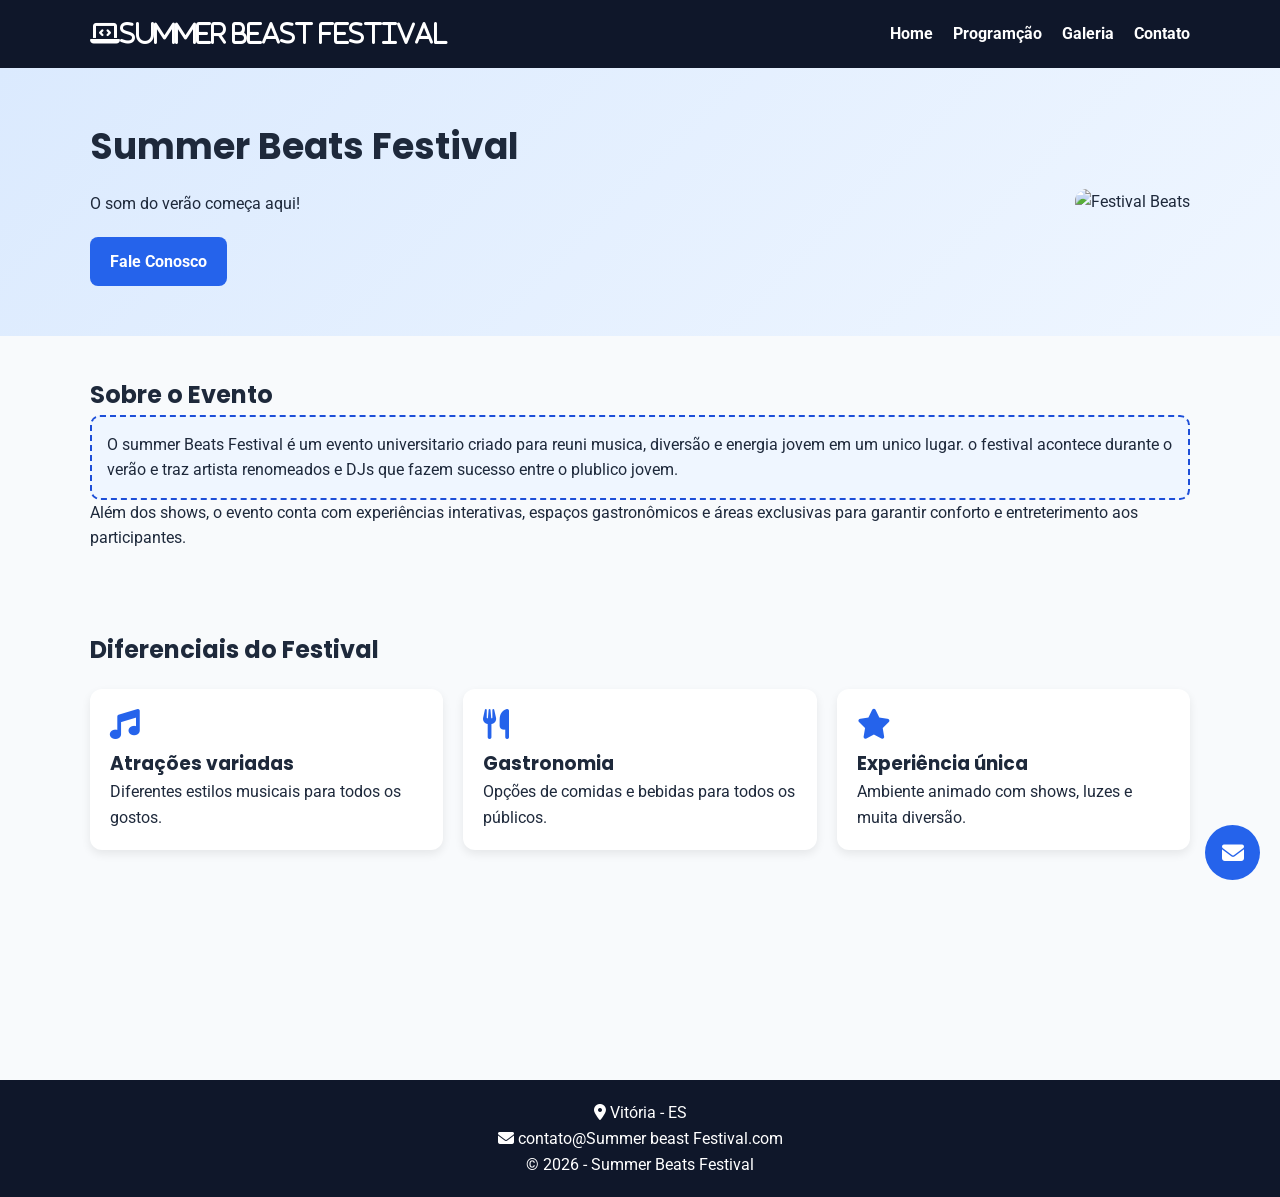
==== index.html @ 5d7d7f56 "CSS, Layout Responsivo e Formulários" ====
<!DOCTYPE html>
<html lang="pt-BR">
<head>
  <meta charset="UTF-8">
  <meta name="viewport" content="width=device-width, initial-scale=1.0">
  <title>Summer beast Festival</title>

  <!-- Google Fonts -->
  <link rel="preconnect" href="https://fonts.googleapis.com">
  <link rel="preconnect" href="https://fonts.gstatic.com" crossorigin>
  <link href="https://fonts.googleapis.com/css2?family=Poppins:wght@400;600;700&family=Roboto:wght@400;500&display=swap" rel="stylesheet">

  <!-- Font Awesome -->
  <link rel="stylesheet" href="https://cdnjs.cloudflare.com/ajax/libs/font-awesome/6.5.0/css/all.min.css">

  <!-- CSS Externo -->
  <link rel="stylesheet" href="style.css">

  <!-- CSS Interno -->
  <style>
    .destaque-interno {
      border: 2px dashed #1d4ed8;
      padding: 15px;
      border-radius: 10px;
      background-color: #eff6ff;
    }
  </style>
</head>
<body>

  <header id="menu">
    <div class="container nav">
      <h1 class="logo"><i class="fa-solid fa-laptop-code">Summer beast Festival</i> </h1>
      <nav>
        <ul class="menu-lista">
          <li><a href="index.html">Home</a></li>
          <li><a href="pagina2.html">Programção</a></li>
          <li><a href="pagina3.html">Galeria</a></li>
          <li><a href="contato.html">Contato</a></li>
        </ul>
      </nav>
    </div>
  </header>

  <section class="hero">
    <div class="container hero-conteudo">
      <div>
        <h2>Summer Beats Festival</h2>
        <p>
          O som do verão começa aqui!
        </p>
        <a href="contato.html" class="botao">Fale Conosco</a>
      </div>
      <div class="hero-box">
        <img src="https://img.cancaonova.com/cnimages/canais/uploads/sites/11/2024/09/Summer-Beats-FotoDivulgacao.jpg" alt="Festival Beats">
      </div>
    </div>
  </section>

  <main class="container">
    <section class="secao">
      <h2>Sobre o Evento</h2>
      <p class="destaque-interno">
         O summer Beats Festival é um evento universitario criado para reuni musica, diversão e energia jovem em um unico lugar.
            o festival acontece durante o verão e traz artista renomeados e DJs que fazem sucesso entre o plublico jovem.
      </p>
      <p>
        Além dos shows, o evento conta com experiências interativas, espaços gastronômicos e áreas exclusivas para garantir conforto e entreterimento aos participantes.
      </p>
    </section>

    <section class="secao">
  <h2>Diferenciais do Festival</h2>
  
  <div class="cards">
    
    <div class="card">
      <i class="fa-solid fa-music icone-card"></i>
      <h3>Atrações variadas</h3>
      <p>Diferentes estilos musicais para todos os gostos.</p>
    </div>

    <div class="card">
      <i class="fa-solid fa-utensils icone-card"></i>
      <h3>Gastronomia</h3>
      <p>Opções de comidas e bebidas para todos os públicos.</p>
    </div>

    <div class="card">
      <i class="fa-solid fa-star icone-card"></i>
      <h3>Experiência única</h3>
      <p>Ambiente animado com shows, luzes e muita diversão.</p>
    </div>

  </div>
</section>
  </main>

  <a href="contato.html" class="botao-fixo">
    <i class="fa-solid fa-envelope"></i>
  </a>

  <footer id="rodape">
    <p><i class="fa-solid fa-location-dot"></i> Vitória - ES</p>
    <p><i class="fa-solid fa-envelope"></i> contato@Summer beast Festival.com</p>
    <p>&copy; 2026 - Summer Beats Festival </p>
  </footer>

</body>
</html>
---- style.css ----
* {
  margin: 0;
  padding: 0;
  box-sizing: border-box;
}

body {
  font-family: 'Roboto', sans-serif;
  background-color: #f8fafc;
  color: #1e293b;
  line-height: 1.6;
}

h1, h2, h3 {
  font-family: 'Poppins', sans-serif;
}

.container {
  width: 90%;
  max-width: 1100px;
  margin: auto;
}

#menu {
  background-color: #0f172a;
  color: white;
  padding: 15px 0;
  position: sticky;
  top: 0;
  z-index: 1000;
}

.logo {
  font-size: 24px;
}

.nav {
  display: flex;
  justify-content: space-between;
  align-items: center;
  gap: 20px;
}

.menu-lista {
  list-style: none;
  display: flex;
  gap: 20px;
}

.menu-lista a {
  color: white;
  text-decoration: none;
  font-weight: bold;
}

.menu-lista a:hover {
  color: #60a5fa;
}

.hero {
  background: linear-gradient(135deg, #dbeafe, #eff6ff);
  padding: 50px 0;
}

.hero-conteudo {
  display: flex;
  justify-content: space-between;
  align-items: center;
  gap: 30px;
  flex-wrap: wrap;
}

.hero-conteudo h2 {
  font-size: 36px;
  margin-bottom: 15px;
}

.hero-conteudo p {
  margin-bottom: 20px;
}

.hero-box img {
  width: 100%;
  max-width: 400px;
  border-radius: 12px;
}

.botao {
  display: inline-block;
  background-color: #2563eb;
  color: white;
  text-decoration: none;
  padding: 12px 20px;
  border-radius: 8px;
  font-weight: bold;
}

.botao:hover {
  background-color: #1d4ed8;
}

.secao {
  padding: 40px 0;
}

.cards {
  display: flex;
  gap: 20px;
  flex-wrap: wrap;
  margin-top: 20px;
}

.card {
  background-color: white;
  border-radius: 12px;
  padding: 20px;
  flex: 1 1 300px;
  box-shadow: 0 4px 10px rgba(0,0,0,0.08);
}

.card img {
  width: 100%;
  height: 200px;
  object-fit: cover;
  border-radius: 10px;
  margin-bottom: 15px;
}

.icone-card {
  font-size: 30px;
  color: #2563eb;
  margin-bottom: 10px;
}

.tabela-servicos {
  width: 100%;
  border-collapse: collapse;
  margin-top: 20px;
  background-color: white;
}

.tabela-servicos th,
.tabela-servicos td {
  border: 1px solid #cbd5e1;
  padding: 12px;
  text-align: left;
}

.tabela-servicos th {
  background-color: #2563eb;
  color: white;
}

.grid-servicos {
  display: grid;
  grid-template-columns: repeat(auto-fit, minmax(200px, 1fr));
  gap: 20px;
  margin-top: 20px;
}

.box-grid {
  background-color: #e2e8f0;
  padding: 25px;
  text-align: center;
  border-radius: 10px;
  font-weight: bold;
}

.formulario {
  background-color: white;
  padding: 25px;
  border-radius: 12px;
  box-shadow: 0 4px 10px rgba(0,0,0,0.08);
  max-width: 700px;
  margin-top: 20px;
}

.formulario label {
  display: block;
  margin-top: 15px;
  margin-bottom: 5px;
  font-weight: bold;
}

.formulario input,
.formulario textarea {
  width: 100%;
  padding: 12px;
  border: 1px solid #cbd5e1;
  border-radius: 8px;
  outline: none;
}

.formulario button {
  margin-top: 20px;
  border: none;
  padding: 12px 20px;
  border-radius: 8px;
  cursor: pointer;
  font-weight: bold;
}

#rodape {
  background-color: #0f172a;
  color: white;
  text-align: center;
  padding: 20px;
  margin-top: 190px;
  
}

.botao-fixo {
  position: fixed;
  bottom: 20px;
  right: 20px;
  background-color: #2563eb;
  color: white;
  width: 55px;
  height: 55px;
  border-radius: 50%;
  display: flex;
  justify-content: center;
  align-items: center;
  text-decoration: none;
  font-size: 22px;
}

.botao-fixo:hover {
  background-color: #1d4ed8;
}

.lista-carreira{
    display: flex;
    gap: 20px;
    flex-wrap: wrap;
}
.card-carreira{
    flex: 1 1 260px;
    background-color: white;
    color: #1f2937;
    border-radius: 15px;
    box-shadow: 0 10px 25px lightgray;
}
.card-carreira img{
    width: 100%;
    height: 220px;
    object-fit: cover;
    margin-bottom: 10px;
    border-radius: 15px 15px 0 0;
}
.card-carreira h3{
    font-size: 1.3rem;
    color: #111827;
    margin-bottom: 10px;
    padding: 20px 20px 10px;
}
.card-carreira p{
    color: #6b7280;
    margin-bottom: 10px;
    padding: 0px 20px 10px;
}

@media (max-width: 768px) {
  .nav {
    flex-direction: column;
  }

  .menu-lista {
    flex-direction: column;
    align-items: center;
  }

  .hero-conteudo {
    flex-direction: column;
    text-align: center;
  }
  
}
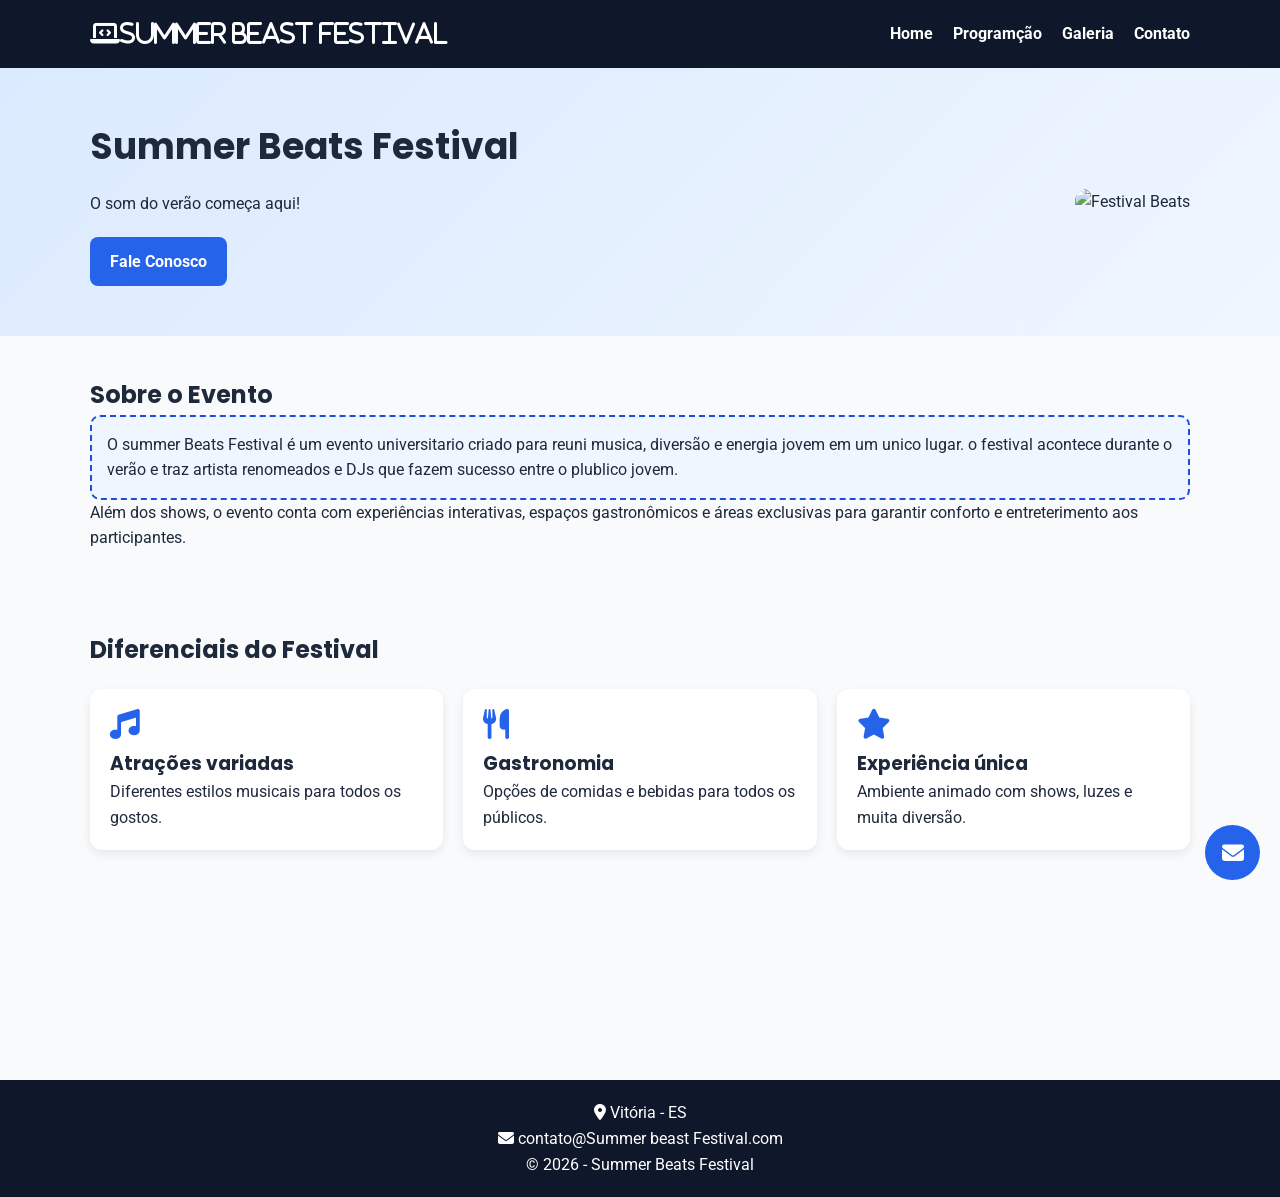
==== commit 5188e8ad: "Layout Luiz" ====
--- a/index.html
+++ b/index.html
@@ -9,8 +9,10 @@
   <link rel="preconnect" href="https://fonts.googleapis.com">
   <link rel="preconnect" href="https://fonts.gstatic.com" crossorigin>
   <link href="https://fonts.googleapis.com/css2?family=Poppins:wght@400;600;700&family=Roboto:wght@400;500&display=swap" rel="stylesheet">
+  
 
   <!-- Font Awesome -->
+   
   <link rel="stylesheet" href="https://cdnjs.cloudflare.com/ajax/libs/font-awesome/6.5.0/css/all.min.css">
 
   <!-- CSS Externo -->
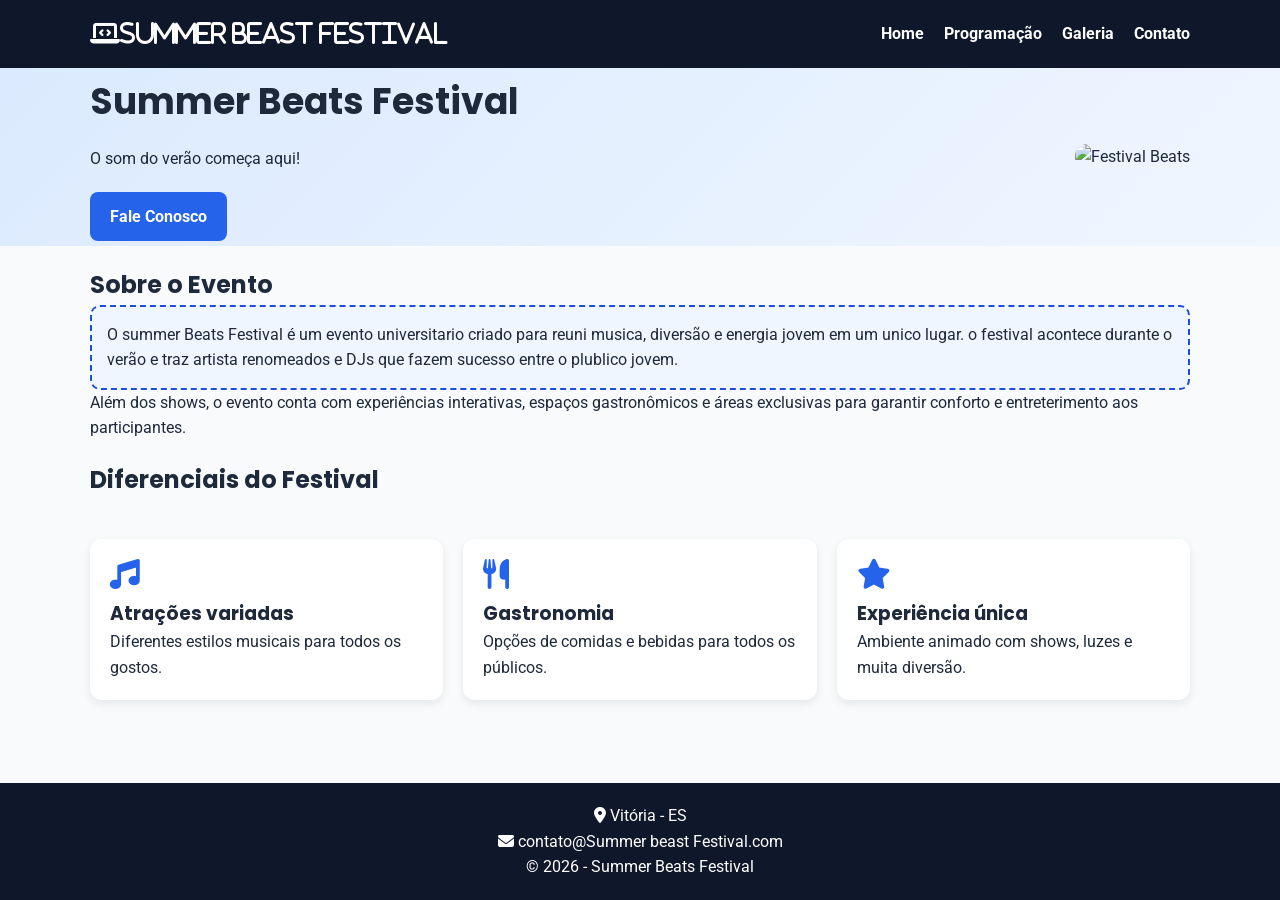
==== commit 5918fd00: "CSS,Layout atividade avaliativa" ====
--- a/index.html
+++ b/index.html
@@ -36,7 +36,7 @@
       <nav>
         <ul class="menu-lista">
           <li><a href="index.html">Home</a></li>
-          <li><a href="pagina2.html">Programção</a></li>
+          <li><a href="pagina2.html">Programação</a></li>
           <li><a href="pagina3.html">Galeria</a></li>
           <li><a href="contato.html">Contato</a></li>
         </ul>
@@ -70,10 +70,11 @@
         Além dos shows, o evento conta com experiências interativas, espaços gastronômicos e áreas exclusivas para garantir conforto e entreterimento aos participantes.
       </p>
     </section>
+      <div>
+        <h2>Diferenciais do Festival</h2>
+      </div>
+    <section class="secao">
 
-    <section class="secao">
-  <h2>Diferenciais do Festival</h2>
-  
   <div class="cards">
     
     <div class="card">
@@ -93,7 +94,6 @@
       <h3>Experiência única</h3>
       <p>Ambiente animado com shows, luzes e muita diversão.</p>
     </div>
-
   </div>
 </section>
   </main>
--- a/style.css
+++ b/style.css
@@ -59,7 +59,7 @@
 
 .hero {
   background: linear-gradient(135deg, #dbeafe, #eff6ff);
-  padding: 50px 0;
+  padding: 5px 0;
 }
 
 .hero-conteudo {
@@ -100,7 +100,7 @@
 }
 
 .secao {
-  padding: 40px 0;
+  padding: 20px 0;
 }
 
 .cards {
@@ -205,7 +205,10 @@
   color: white;
   text-align: center;
   padding: 20px;
-  margin-top: 190px;
+  margin-top: 300px;
+  position: fixed;
+  bottom: 0;
+  width: 100%;
   
 }
 
